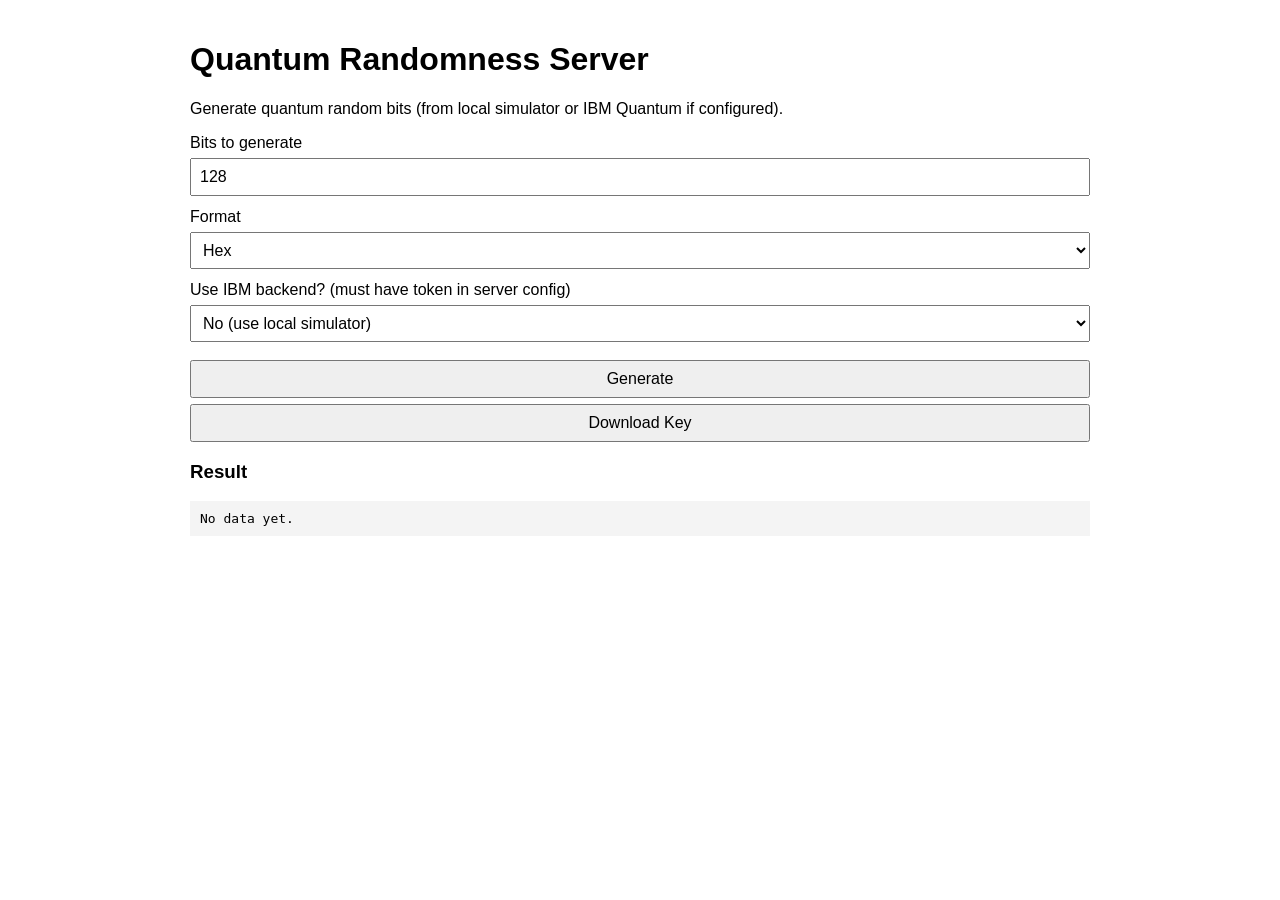
==== static/index.html @ 6bec0ccd "Quantum randomness Server" ====
<!-- static/index.html -->
<!doctype html>
<html>
<head>
  <meta charset="utf-8" />
  <title>Quantum Randomness Server</title>
  <meta name="viewport" content="width=device-width,initial-scale=1" />
  <style>
    body { font-family: Arial, sans-serif; padding: 20px; max-width: 900px; margin:auto; }
    label { display:block; margin-top:12px; }
    input, select, button, textarea { font-size:16px; padding:8px; margin-top:6px; width:100%; box-sizing:border-box; }
    .row { display:flex; gap:10px; }
    .col { flex:1; }
    pre { background:#f4f4f4; padding:10px; overflow:auto; }
  </style>
</head>
<body>
  <h1>Quantum Randomness Server</h1>
  <p>Generate quantum random bits (from local simulator or IBM Quantum if configured).</p>

  <label>Bits to generate
    <input id="bits" type="number" value="128" min="1" max="8192" />
  </label>

  <label>Format
    <select id="format">
      <option value="hex">Hex</option>
      <option value="b64">Base64</option>
    </select>
  </label>

  <label>
    Use IBM backend? (must have token in server config)
    <select id="ibm">
      <option value="0">No (use local simulator)</option>
      <option value="1">Yes (IBM)</option>
    </select>
  </label>

  <div style="margin-top:12px;">
    <button id="gen">Generate</button>
    <button id="download">Download Key</button>
  </div>

  <h3>Result</h3>
  <pre id="result">No data yet.</pre>

<script>
const result = document.getElementById('result');
document.getElementById('gen').addEventListener('click', async () => {
  const bits = parseInt(document.getElementById('bits').value||'128');
  const format = document.getElementById('format').value;
  const ibm = document.getElementById('ibm').value;
  result.textContent = 'Generating...';
  try {
    const resp = await fetch(`/api/random?bits=${bits}&format=${format}&ibm=${ibm}`);
    const j = await resp.json();
    if (j.error) result.textContent = 'Error: ' + j.error;
    else result.textContent = JSON.stringify(j, null, 2);
  } catch (e) {
    result.textContent = 'Request failed: ' + e;
  }
});

document.getElementById('download').addEventListener('click', () => {
  const txt = result.textContent;
  if (!txt || txt.includes("No data")) { alert("Generate a key first."); return; }
  const b = new Blob([txt], {type:'application/json'});
  const url = URL.createObjectURL(b);
  const a = document.createElement('a');
  a.href = url;
  a.download = 'quantum_key.json';
  a.click();
  URL.revokeObjectURL(url);
});
</script>
</body>
</html>
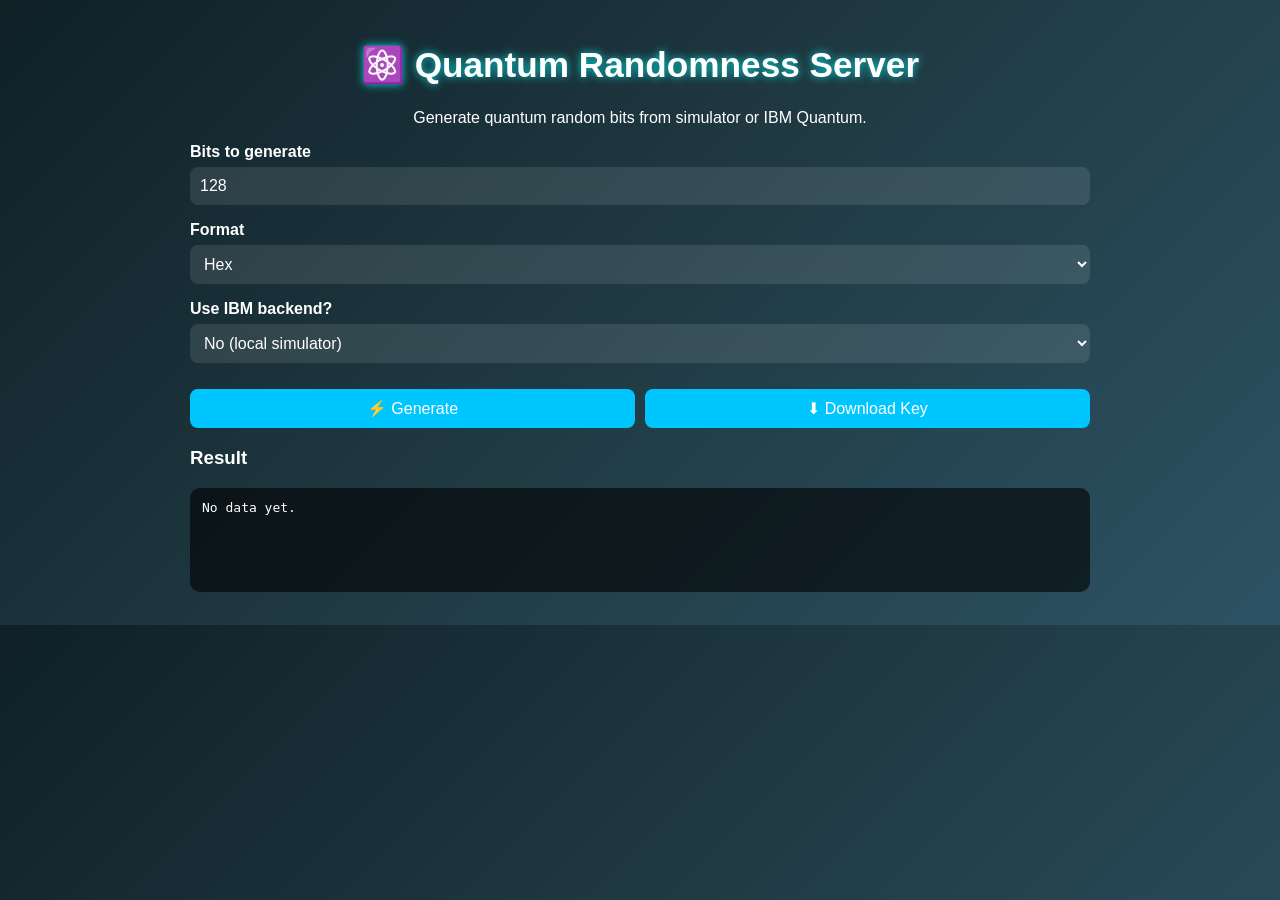
==== commit 58d4936d: "index.html" ====
--- a/static/index.html
+++ b/static/index.html
@@ -1,4 +1,3 @@
-<!-- static/index.html -->
 <!doctype html>
 <html>
 <head>
@@ -6,17 +5,69 @@
   <title>Quantum Randomness Server</title>
   <meta name="viewport" content="width=device-width,initial-scale=1" />
   <style>
-    body { font-family: Arial, sans-serif; padding: 20px; max-width: 900px; margin:auto; }
-    label { display:block; margin-top:12px; }
-    input, select, button, textarea { font-size:16px; padding:8px; margin-top:6px; width:100%; box-sizing:border-box; }
-    .row { display:flex; gap:10px; }
-    .col { flex:1; }
-    pre { background:#f4f4f4; padding:10px; overflow:auto; }
+    body {
+      font-family: 'Segoe UI', sans-serif;
+      padding: 20px;
+      max-width: 900px;
+      margin: auto;
+      background: linear-gradient(135deg, #0f2027, #203a43, #2c5364);
+      color: #fff;
+      animation: fadeIn 1.2s ease-in;
+    }
+    h1 {
+      text-align: center;
+      font-size: 2.2em;
+      text-shadow: 0 0 8px rgba(0,255,255,0.8);
+    }
+    label { display:block; margin-top:16px; font-weight:600; }
+    input, select, button {
+      font-size: 16px;
+      padding: 10px;
+      margin-top: 6px;
+      width: 100%;
+      border-radius: 8px;
+      border: none;
+      box-sizing: border-box;
+    }
+    input, select {
+      background: rgba(255,255,255,0.1);
+      color: #fff;
+    }
+    button {
+      background: #00c6ff;
+      color: #fff;
+      cursor: pointer;
+      transition: all 0.3s ease;
+    }
+    button:hover {
+      background: #0072ff;
+      box-shadow: 0 0 12px #00c6ff;
+    }
+    pre {
+      background: rgba(0,0,0,0.6);
+      padding: 12px;
+      border-radius: 10px;
+      min-height: 80px;
+      overflow:auto;
+      animation: fadeInUp 0.8s ease;
+    }
+    @keyframes fadeIn { from {opacity:0;} to {opacity:1;} }
+    @keyframes fadeInUp { from {transform:translateY(20px); opacity:0;} to {transform:translateY(0); opacity:1;} }
+    .loading {
+      display: inline-block;
+      width: 16px;
+      height: 16px;
+      border: 3px solid rgba(255,255,255,0.3);
+      border-radius: 50%;
+      border-top-color: #00c6ff;
+      animation: spin 1s ease infinite;
+    }
+    @keyframes spin { to { transform: rotate(360deg); } }
   </style>
 </head>
 <body>
-  <h1>Quantum Randomness Server</h1>
-  <p>Generate quantum random bits (from local simulator or IBM Quantum if configured).</p>
+  <h1>⚛️ Quantum Randomness Server</h1>
+  <p style="text-align:center">Generate quantum random bits from simulator or IBM Quantum.</p>
 
   <label>Bits to generate
     <input id="bits" type="number" value="128" min="1" max="8192" />
@@ -29,17 +80,16 @@
     </select>
   </label>
 
-  <label>
-    Use IBM backend? (must have token in server config)
+  <label>Use IBM backend?
     <select id="ibm">
-      <option value="0">No (use local simulator)</option>
+      <option value="0">No (local simulator)</option>
       <option value="1">Yes (IBM)</option>
     </select>
   </label>
 
-  <div style="margin-top:12px;">
-    <button id="gen">Generate</button>
-    <button id="download">Download Key</button>
+  <div style="margin-top:20px; display:flex; gap:10px;">
+    <button id="gen">⚡ Generate</button>
+    <button id="download">⬇ Download Key</button>
   </div>
 
   <h3>Result</h3>
@@ -51,14 +101,14 @@
   const bits = parseInt(document.getElementById('bits').value||'128');
   const format = document.getElementById('format').value;
   const ibm = document.getElementById('ibm').value;
-  result.textContent = 'Generating...';
+  result.innerHTML = '<span class="loading"></span> Generating...';
   try {
     const resp = await fetch(`/api/random?bits=${bits}&format=${format}&ibm=${ibm}`);
     const j = await resp.json();
-    if (j.error) result.textContent = 'Error: ' + j.error;
+    if (j.error) result.textContent = '❌ Error: ' + j.error;
     else result.textContent = JSON.stringify(j, null, 2);
   } catch (e) {
-    result.textContent = 'Request failed: ' + e;
+    result.textContent = '⚠️ Request failed: ' + e;
   }
 });
 
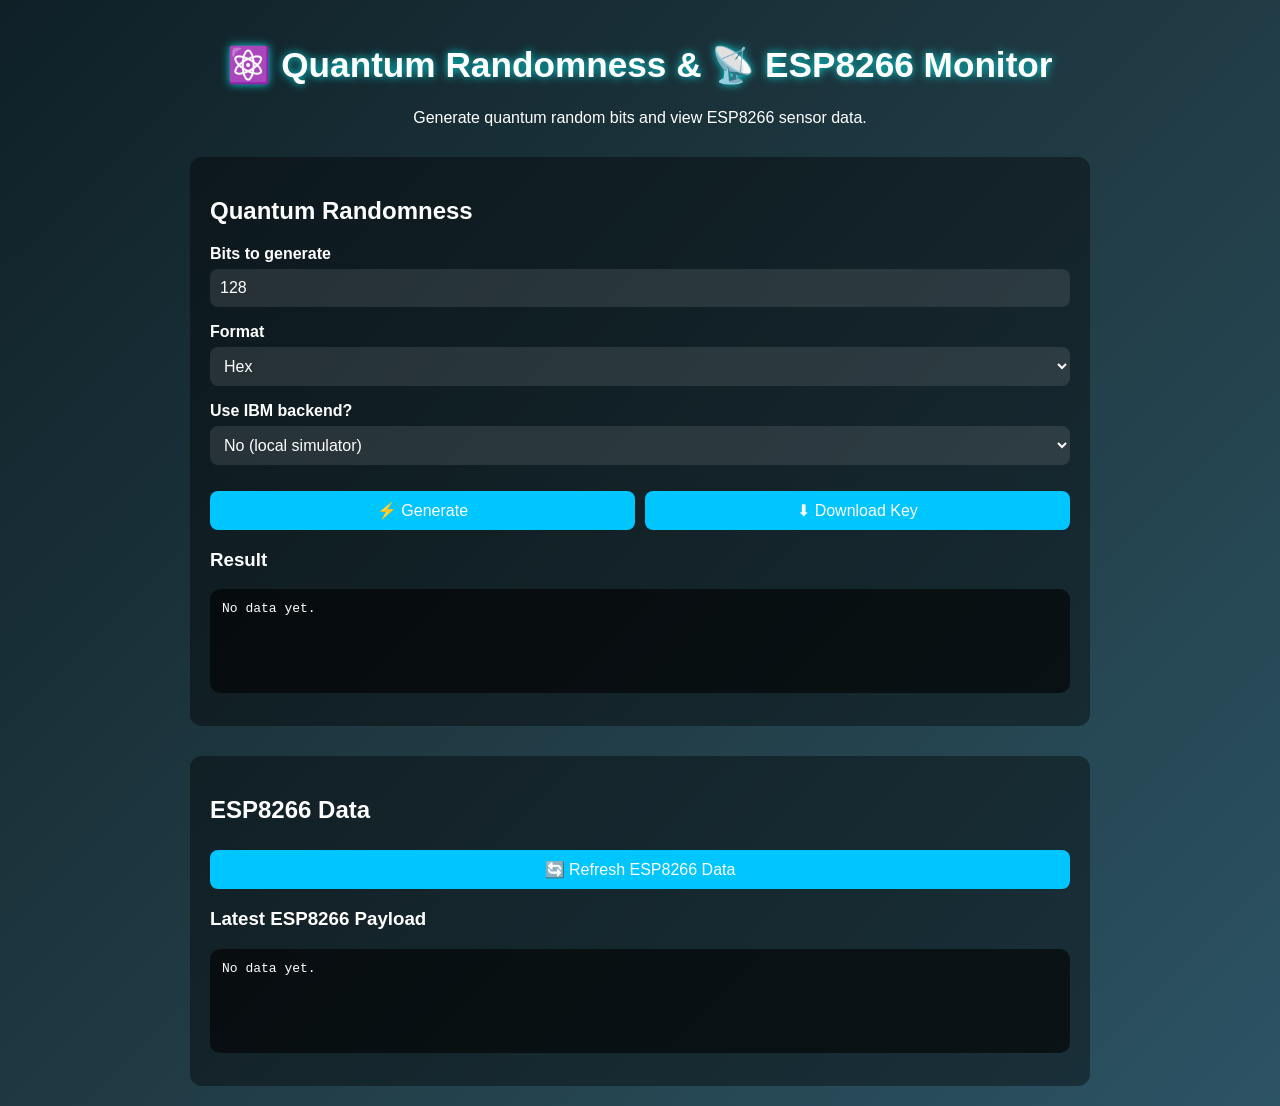
==== commit 7e5a2493: "Updated ESP8266 AES HTTPS code" ====
--- a/static/index.html
+++ b/static/index.html
@@ -2,98 +2,59 @@
 <html>
 <head>
   <meta charset="utf-8" />
-  <title>Quantum Randomness Server</title>
+  <title>Quantum Randomness & ESP8266 Monitor</title>
   <meta name="viewport" content="width=device-width,initial-scale=1" />
   <style>
-    body {
-      font-family: 'Segoe UI', sans-serif;
-      padding: 20px;
-      max-width: 900px;
-      margin: auto;
-      background: linear-gradient(135deg, #0f2027, #203a43, #2c5364);
-      color: #fff;
-      animation: fadeIn 1.2s ease-in;
-    }
-    h1 {
-      text-align: center;
-      font-size: 2.2em;
-      text-shadow: 0 0 8px rgba(0,255,255,0.8);
-    }
+    body { font-family: 'Segoe UI', sans-serif; padding: 20px; max-width: 900px; margin: auto;
+      background: linear-gradient(135deg, #0f2027, #203a43, #2c5364); color: #fff; }
+    h1 { text-align: center; font-size: 2.2em; text-shadow: 0 0 8px rgba(0,255,255,0.8); }
     label { display:block; margin-top:16px; font-weight:600; }
     input, select, button {
-      font-size: 16px;
-      padding: 10px;
-      margin-top: 6px;
-      width: 100%;
-      border-radius: 8px;
-      border: none;
-      box-sizing: border-box;
+      font-size: 16px; padding: 10px; margin-top: 6px; width: 100%; border-radius: 8px;
+      border: none; box-sizing: border-box;
     }
-    input, select {
-      background: rgba(255,255,255,0.1);
-      color: #fff;
-    }
-    button {
-      background: #00c6ff;
-      color: #fff;
-      cursor: pointer;
-      transition: all 0.3s ease;
-    }
-    button:hover {
-      background: #0072ff;
-      box-shadow: 0 0 12px #00c6ff;
-    }
-    pre {
-      background: rgba(0,0,0,0.6);
-      padding: 12px;
-      border-radius: 10px;
-      min-height: 80px;
-      overflow:auto;
-      animation: fadeInUp 0.8s ease;
-    }
-    @keyframes fadeIn { from {opacity:0;} to {opacity:1;} }
-    @keyframes fadeInUp { from {transform:translateY(20px); opacity:0;} to {transform:translateY(0); opacity:1;} }
-    .loading {
-      display: inline-block;
-      width: 16px;
-      height: 16px;
-      border: 3px solid rgba(255,255,255,0.3);
-      border-radius: 50%;
-      border-top-color: #00c6ff;
-      animation: spin 1s ease infinite;
-    }
-    @keyframes spin { to { transform: rotate(360deg); } }
+    input, select { background: rgba(255,255,255,0.1); color: #fff; }
+    button { background: #00c6ff; color: #fff; cursor: pointer; }
+    button:hover { background: #0072ff; box-shadow: 0 0 12px #00c6ff; }
+    pre { background: rgba(0,0,0,0.6); padding: 12px; border-radius: 10px; min-height: 80px; overflow:auto; }
+    .section { margin-top: 30px; padding: 20px; border-radius: 12px; background: rgba(0,0,0,0.4); }
   </style>
 </head>
 <body>
-  <h1>⚛️ Quantum Randomness Server</h1>
-  <p style="text-align:center">Generate quantum random bits from simulator or IBM Quantum.</p>
+  <h1>⚛️ Quantum Randomness & 📡 ESP8266 Monitor</h1>
+  <p style="text-align:center">Generate quantum random bits and view ESP8266 sensor data.</p>
 
-  <label>Bits to generate
-    <input id="bits" type="number" value="128" min="1" max="8192" />
-  </label>
-
-  <label>Format
-    <select id="format">
-      <option value="hex">Hex</option>
-      <option value="b64">Base64</option>
-    </select>
-  </label>
-
-  <label>Use IBM backend?
-    <select id="ibm">
-      <option value="0">No (local simulator)</option>
-      <option value="1">Yes (IBM)</option>
-    </select>
-  </label>
-
-  <div style="margin-top:20px; display:flex; gap:10px;">
-    <button id="gen">⚡ Generate</button>
-    <button id="download">⬇ Download Key</button>
+  <div class="section">
+    <h2>Quantum Randomness</h2>
+    <label>Bits to generate
+      <input id="bits" type="number" value="128" min="1" max="8192" />
+    </label>
+    <label>Format
+      <select id="format">
+        <option value="hex">Hex</option>
+        <option value="b64">Base64</option>
+      </select>
+    </label>
+    <label>Use IBM backend?
+      <select id="ibm">
+        <option value="0">No (local simulator)</option>
+        <option value="1">Yes (IBM)</option>
+      </select>
+    </label>
+    <div style="margin-top:20px; display:flex; gap:10px;">
+      <button id="gen">⚡ Generate</button>
+      <button id="download">⬇ Download Key</button>
+    </div>
+    <h3>Result</h3>
+    <pre id="result">No data yet.</pre>
   </div>
 
-  <h3>Result</h3>
-  <pre id="result">No data yet.</pre>
+  <div class="section">
+    <h2>ESP8266 Data</h2>
+    <button id="refreshESP">🔄 Refresh ESP8266 Data</button>
+    <h3>Latest ESP8266 Payload</h3>
+    <pre id="esp8266">No data yet.</pre>
+  </div>
 
 <script>
 const result = document.getElementById('result');
@@ -101,12 +62,11 @@
   const bits = parseInt(document.getElementById('bits').value||'128');
   const format = document.getElementById('format').value;
   const ibm = document.getElementById('ibm').value;
-  result.innerHTML = '<span class="loading"></span> Generating...';
+  result.textContent = "Generating...";
   try {
     const resp = await fetch(`/api/random?bits=${bits}&format=${format}&ibm=${ibm}`);
     const j = await resp.json();
-    if (j.error) result.textContent = '❌ Error: ' + j.error;
-    else result.textContent = JSON.stringify(j, null, 2);
+    result.textContent = JSON.stringify(j, null, 2);
   } catch (e) {
     result.textContent = '⚠️ Request failed: ' + e;
   }
@@ -123,6 +83,19 @@
   a.click();
   URL.revokeObjectURL(url);
 });
+
+// ESP8266 refresh
+const espDiv = document.getElementById('esp8266');
+document.getElementById('refreshESP').addEventListener('click', async () => {
+  espDiv.textContent = "Loading...";
+  try {
+    const resp = await fetch("/api/esp8266");
+    const j = await resp.json();
+    espDiv.textContent = JSON.stringify(j, null, 2);
+  } catch (e) {
+    espDiv.textContent = "⚠️ Failed: " + e;
+  }
+});
 </script>
 </body>
 </html>
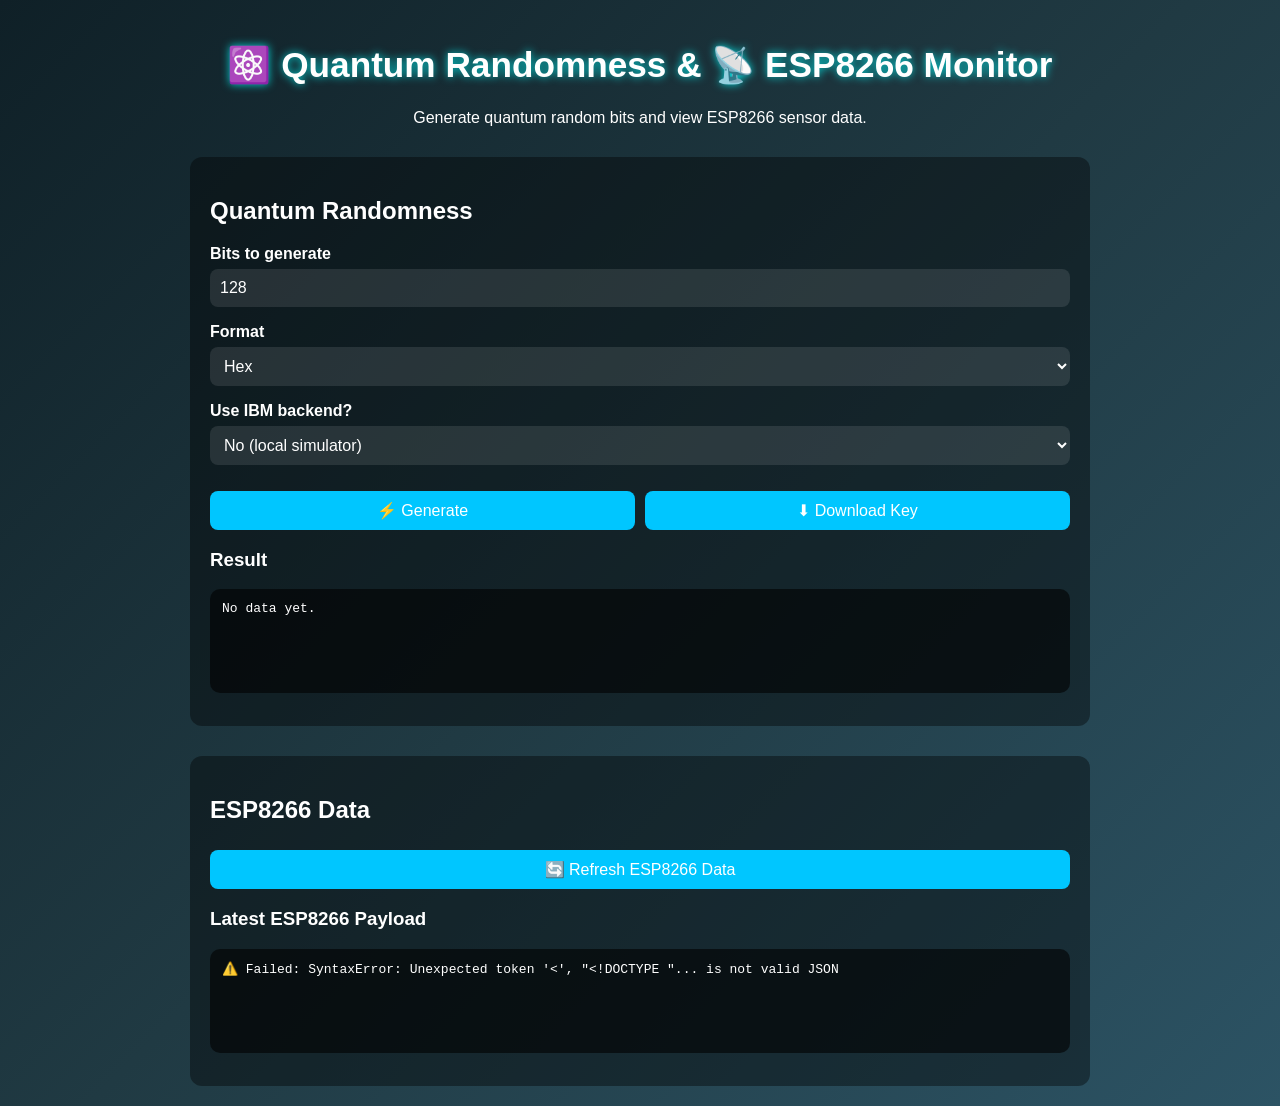
==== commit de8cecf6: "Updated ESP8266 AES HTTPS code" ====
--- a/static/index.html
+++ b/static/index.html
@@ -5,8 +5,14 @@
   <title>Quantum Randomness & ESP8266 Monitor</title>
   <meta name="viewport" content="width=device-width,initial-scale=1" />
   <style>
-    body { font-family: 'Segoe UI', sans-serif; padding: 20px; max-width: 900px; margin: auto;
-      background: linear-gradient(135deg, #0f2027, #203a43, #2c5364); color: #fff; }
+    body { 
+      font-family: 'Segoe UI', sans-serif; 
+      padding: 20px; 
+      max-width: 900px; 
+      margin: auto;
+      background: linear-gradient(135deg, #0f2027, #203a43, #2c5364); 
+      color: #fff; 
+    }
     h1 { text-align: center; font-size: 2.2em; text-shadow: 0 0 8px rgba(0,255,255,0.8); }
     label { display:block; margin-top:16px; font-weight:600; }
     input, select, button {
@@ -58,6 +64,9 @@
 
 <script>
 const result = document.getElementById('result');
+const espDiv = document.getElementById('esp8266');
+
+// Quantum random generation
 document.getElementById('gen').addEventListener('click', async () => {
   const bits = parseInt(document.getElementById('bits').value||'128');
   const format = document.getElementById('format').value;
@@ -84,9 +93,8 @@
   URL.revokeObjectURL(url);
 });
 
-// ESP8266 refresh
-const espDiv = document.getElementById('esp8266');
-document.getElementById('refreshESP').addEventListener('click', async () => {
+// Fetch ESP8266 data
+async function fetchESPData() {
   espDiv.textContent = "Loading...";
   try {
     const resp = await fetch("/api/esp8266");
@@ -95,7 +103,16 @@
   } catch (e) {
     espDiv.textContent = "⚠️ Failed: " + e;
   }
-});
+}
+
+// Manual refresh
+document.getElementById('refreshESP').addEventListener('click', fetchESPData);
+
+// Auto-refresh every 5 seconds
+setInterval(fetchESPData, 5000);
+
+// Initial load
+fetchESPData();
 </script>
 </body>
 </html>
